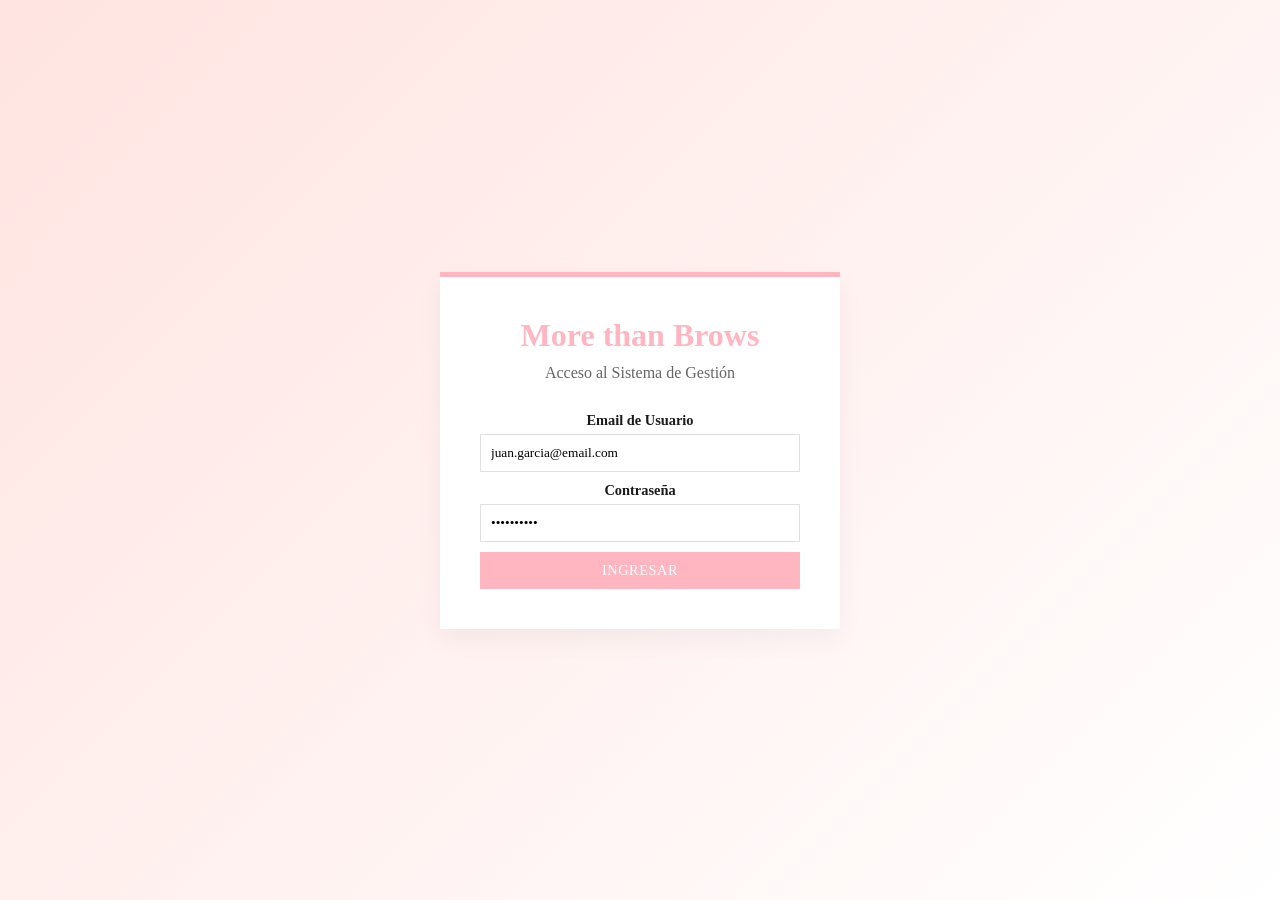
==== www/login.html @ eb9d2459 "Implementación del TPV y CRUD de entidades" ====
<!DOCTYPE html>
<html lang="es">
<head>
    <meta charset="UTF-8">
    <title>Login - More than brows</title>
    <link rel="stylesheet" href="css/styles.css">
</head>
<body class="login-body">
    <div class="login-card">
        <h1 style="color: var(--rosa-principal); margin-bottom: 10px;">More than Brows</h1>
        <p style="margin-bottom: 30px; color: var(--gris-oscuro);">Acceso al Sistema de Gestión</p>
        
        <form id="loginForm">
            <div class="form-group">
                <label>Email de Usuario</label>
                <input type="email" id="email" value="juan.garcia@email.com" required>
            </div>
            <div class="form-group">
                <label>Contraseña</label>
                <input type="password" id="password" value="cualquiera" required>
            </div>
            <button type="submit" class="btn btn-primary" style="width: 100%;">Ingresar</button>
        </form>
        <p id="errorMsg" style="color: red; margin-top: 15px; display: none;">Usuario no encontrado en la base de datos.</p>
    </div>

    <script>
        const API_URL = 'http://localhost:5044/api'; // Ajustar puerto si es necesario

        document.getElementById('loginForm').addEventListener('submit', async (e) => {
            e.preventDefault();
            const email = document.getElementById('email').value;
            const errorMsg = document.getElementById('errorMsg');
            
            try {
                // Simulamos login buscando si el cliente existe por email
                // Nota: En un sistema real usarías un endpoint de Auth
                const response = await fetch(`${API_URL}/Cliente`);
                const clientes = await response.json();
                
                const usuario = clientes.find(c => c.email === email && c.activo === true);

                if (usuario) {
                    localStorage.setItem('user', JSON.stringify(usuario));
                    window.location.href = 'admin.html';
                } else {
                    errorMsg.style.display = 'block';
                }
            } catch (error) {
                console.error(error);
                errorMsg.innerText = "Error de conexión con la API";
                errorMsg.style.display = 'block';
            }
        });
    </script>
</body>
</html>
---- www/css/styles.css ----
:root {
    --rosa-principal: #FFB6C1;
    --rosa-secundario: #FFE4E1;
    --rosa-acento: #FFC0CB;
    --negro: #1A1A1A;
    --blanco: #FFFFFF;
    --gris-claro: #F5F5F5;
    --gris-medio: #E0E0E0;
    --gris-oscuro: #666666;
    --sidebar-width: 260px;
    --header-height: 70px;
    --transicion: all 0.3s ease;
}

* { box-sizing: border-box; margin: 0; padding: 0; }

body {
    font-family: 'Georgia', serif;
    background-color: var(--gris-claro);
    color: var(--negro);
    height: 100vh;
    overflow: hidden; /* Importante para el layout de panel */
}

/* --- Layout Principal --- */
.app-container {
    display: flex;
    height: 100vh;
}

/* Sidebar Navigation */
.sidebar {
    width: var(--sidebar-width);
    background: var(--blanco);
    border-right: 1px solid var(--gris-medio);
    display: flex;
    flex-direction: column;
    padding: 20px 0;
    flex-shrink: 0;
}

.brand {
    text-align: center;
    padding-bottom: 20px;
    border-bottom: 2px solid var(--rosa-secundario);
    margin-bottom: 20px;
}

.brand h2 { 
    color: var(--rosa-principal); 
    font-weight: 300; 
    letter-spacing: 1px;
    font-size: 1.5rem;
}

.nav-links { list-style: none; }

.nav-links li a {
    display: flex;
    align-items: center;
    padding: 15px 25px;
    color: var(--negro);
    text-decoration: none;
    transition: var(--transicion);
    border-left: 4px solid transparent;
    font-size: 1rem;
}

.nav-links li a:hover, .nav-links li a.active {
    background-color: var(--rosa-secundario);
    border-left-color: var(--rosa-principal);
    font-weight: bold;
}

.nav-icon { margin-right: 10px; width: 20px; text-align: center; }

/* Main Content Area */
.main-content {
    flex: 1;
    overflow-y: auto;
    padding: 30px;
    background-color: #FAFAFA;
}

.section { display: none; animation: fadeIn 0.3s ease; }
.section.active { display: block; }

@keyframes fadeIn { from { opacity: 0; transform: translateY(10px); } to { opacity: 1; transform: translateY(0); } }

.page-header {
    display: flex;
    justify-content: space-between;
    align-items: center;
    margin-bottom: 30px;
    padding-bottom: 15px;
    border-bottom: 1px solid var(--gris-medio);
}

.page-header h2 { color: var(--rosa-principal); font-weight: 400; border: none; margin: 0; }

/* --- Tablas CRUD --- */
.table-container {
    background: var(--blanco);
    border: 1px solid var(--gris-medio);
    box-shadow: 0 2px 5px rgba(0,0,0,0.05);
    overflow-x: auto;
}

table { width: 100%; border-collapse: collapse; }

th {
    background-color: var(--rosa-secundario);
    text-align: left;
    padding: 15px;
    font-weight: 600;
    color: var(--negro);
    border-bottom: 2px solid var(--rosa-principal);
}

td { padding: 12px 15px; border-bottom: 1px solid var(--gris-medio); }
tr:hover { background-color: #FFF0F5; }

/* Formularios */
.form-grid {
    display: grid;
    grid-template-columns: repeat(auto-fit, minmax(200px, 1fr));
    gap: 15px;
    margin-bottom: 20px;
    background: var(--blanco);
    padding: 20px;
    border: 1px solid var(--gris-medio);
}

.form-group { margin-bottom: 10px; }
.form-group label { display: block; margin-bottom: 5px; font-size: 0.9em; font-weight: bold;}
.form-group input, .form-group select {
    width: 100%; padding: 10px; border: 1px solid var(--gris-medio); font-family: 'Georgia';
}
.form-group input:focus { border-color: var(--rosa-principal); outline: none; }

/* Botones */
.btn {
    padding: 10px 20px;
    border: none;
    cursor: pointer;
    font-family: 'Georgia', serif;
    font-size: 0.9em;
    transition: 0.3s;
    text-transform: uppercase;
    letter-spacing: 0.5px;
}

.btn-primary { background: var(--rosa-principal); color: var(--blanco); }
.btn-primary:hover { background: var(--rosa-acento); transform: translateY(-2px); box-shadow: 0 4px 6px rgba(0,0,0,0.1); }

.btn-danger { background: #ff6b6b; color: white; }
.btn-sm { padding: 5px 10px; font-size: 0.8em; margin-right: 5px; }

/* --- TPV (Punto de Venta) --- */
.tpv-layout {
    display: grid;
    grid-template-columns: 2fr 1fr;
    gap: 20px;
    height: calc(100vh - 150px);
}

.product-grid {
    display: grid;
    grid-template-columns: repeat(auto-fill, minmax(160px, 1fr));
    gap: 15px;
    overflow-y: auto;
    padding-right: 10px;
}

.tpv-card {
    background: var(--blanco);
    border: 1px solid var(--gris-medio);
    padding: 15px;
    text-align: center;
    cursor: pointer;
    transition: 0.2s;
    display: flex;
    flex-direction: column;
    justify-content: space-between;
    height: 150px;
}

.tpv-card:hover { border-color: var(--rosa-principal); box-shadow: 0 4px 10px rgba(0,0,0,0.1); transform: translateY(-2px); }
.tpv-card h4 { font-size: 1rem; margin-bottom: 5px; }
.tpv-card .price { color: var(--rosa-principal); font-weight: bold; font-size: 1.2rem; }

.ticket-panel {
    background: var(--blanco);
    border: 1px solid var(--gris-medio);
    display: flex;
    flex-direction: column;
    padding: 20px;
    box-shadow: 0 4px 15px rgba(0,0,0,0.05);
}

.ticket-header { text-align: center; border-bottom: 2px dashed var(--gris-medio); padding-bottom: 10px; margin-bottom: 10px; }
.ticket-items { flex: 1; overflow-y: auto; margin-bottom: 15px; }

.ticket-item {
    display: flex;
    justify-content: space-between;
    align-items: center;
    margin-bottom: 10px;
    font-size: 0.9em;
    padding-bottom: 5px;
    border-bottom: 1px solid #eee;
}

.ticket-total-section { border-top: 2px solid var(--negro); padding-top: 15px; }
.ticket-row { display: flex; justify-content: space-between; margin-bottom: 5px; }
.total-final { font-size: 1.5em; color: var(--rosa-principal); font-weight: bold; }

/* --- Login Page --- */
.login-body {
    display: flex;
    justify-content: center;
    align-items: center;
    height: 100vh;
    background: linear-gradient(135deg, var(--rosa-secundario), var(--blanco));
}

.login-card {
    background: var(--blanco);
    padding: 40px;
    width: 400px;
    box-shadow: 0 10px 25px rgba(0,0,0,0.05);
    border-top: 5px solid var(--rosa-principal);
    text-align: center;
}

/* Modales */
.modal {
    display: none; position: fixed; top: 0; left: 0; width: 100%; height: 100%;
    background: rgba(0,0,0,0.4); z-index: 1000; justify-content: center; align-items: center;
}
.modal.active { display: flex; }
.modal-content { background: var(--blanco); padding: 30px; width: 500px; max-width: 90%; border-radius: 4px; }
.modal-footer { margin-top: 20px; text-align: right; }
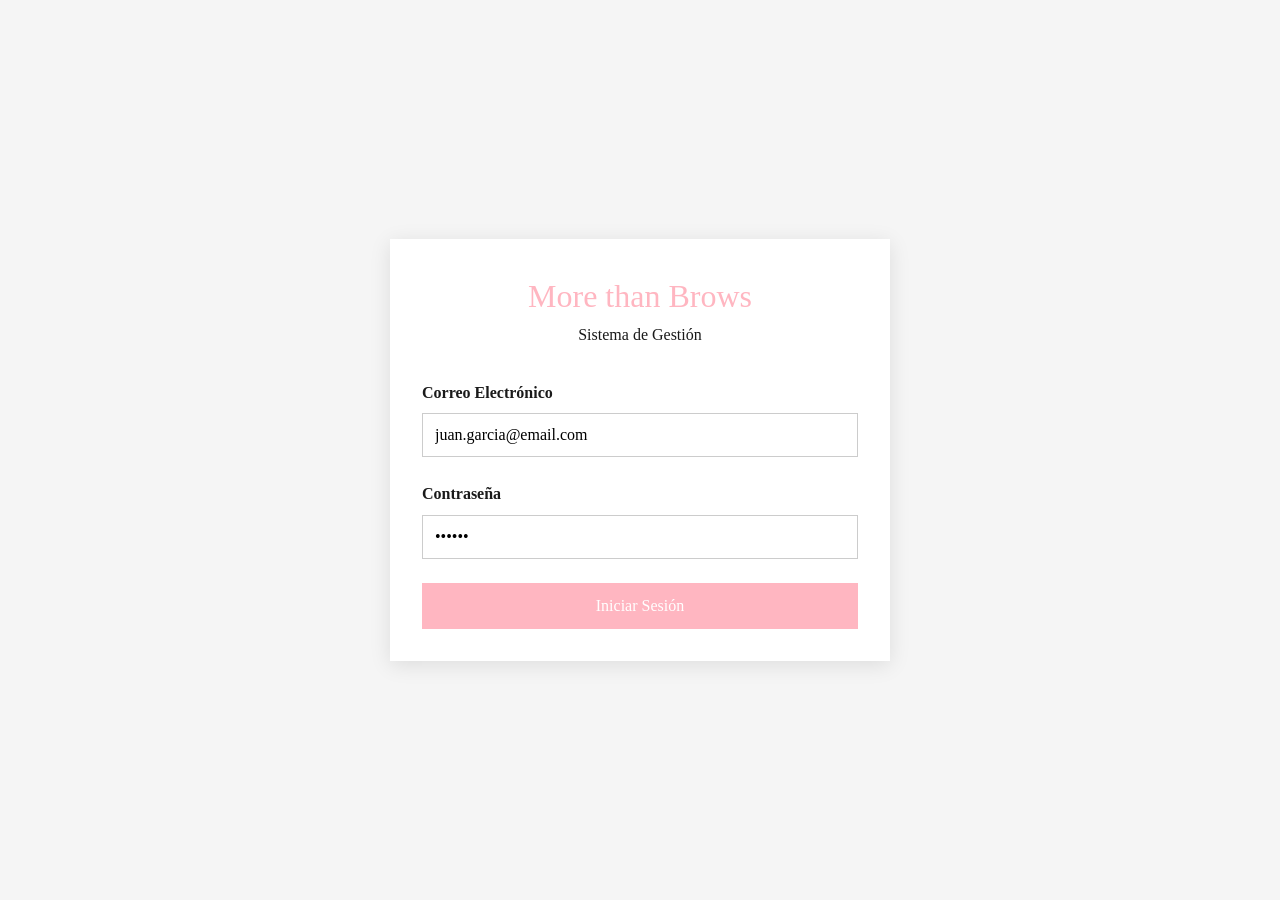
==== commit 31239c8c: "Implementación de la filosofía Mobile First, accesibilidad y nomenclatura BEM" ====
--- a/www/login.html
+++ b/www/login.html
@@ -2,30 +2,39 @@
 <html lang="es">
 <head>
     <meta charset="UTF-8">
-    <title>Login - More than brows</title>
+    <meta name="viewport" content="width=device-width, initial-scale=1.0">
+    <title>Acceso - More than brows</title>
     <link rel="stylesheet" href="css/styles.css">
 </head>
-<body class="login-body">
-    <div class="login-card">
-        <h1 style="color: var(--rosa-principal); margin-bottom: 10px;">More than Brows</h1>
-        <p style="margin-bottom: 30px; color: var(--gris-oscuro);">Acceso al Sistema de Gestión</p>
+<body style="display: flex; justify-content: center; align-items: center; min-height: 100vh;">
+
+    <main class="modal__content" role="main">
+        <header style="text-align: center; margin-bottom: 32px;">
+            <h1 style="color: var(--color-primary); font-weight: 300;">More than Brows</h1>
+            <p>Sistema de Gestión</p>
+        </header>
         
-        <form id="loginForm">
-            <div class="form-group">
-                <label>Email de Usuario</label>
-                <input type="email" id="email" value="juan.garcia@email.com" required>
+        <form id="loginForm" class="form">
+            <div class="form__group">
+                <label for="email" class="form__label">Correo Electrónico</label>
+                <input type="email" id="email" class="form__input" value="juan.garcia@email.com" required aria-required="true">
             </div>
-            <div class="form-group">
-                <label>Contraseña</label>
-                <input type="password" id="password" value="cualquiera" required>
+            
+            <div class="form__group">
+                <label for="password" class="form__label">Contraseña</label>
+                <input type="password" id="password" class="form__input" value="123456" required aria-required="true">
             </div>
-            <button type="submit" class="btn btn-primary" style="width: 100%;">Ingresar</button>
+            
+            <button type="submit" class="btn btn--primary btn--block">Iniciar Sesión</button>
         </form>
-        <p id="errorMsg" style="color: red; margin-top: 15px; display: none;">Usuario no encontrado en la base de datos.</p>
-    </div>
+
+        <div id="errorMsg" role="alert" aria-live="assertive" style="color: var(--color-danger); margin-top: 16px; display: none; text-align: center;">
+            Usuario o contraseña incorrectos.
+        </div>
+    </main>
 
     <script>
-        const API_URL = 'http://localhost:5044/api'; // Ajustar puerto si es necesario
+        const API_URL = 'http://localhost:5044/api'; 
 
         document.getElementById('loginForm').addEventListener('submit', async (e) => {
             e.preventDefault();
@@ -33,12 +42,11 @@
             const errorMsg = document.getElementById('errorMsg');
             
             try {
-                // Simulamos login buscando si el cliente existe por email
-                // Nota: En un sistema real usarías un endpoint de Auth
-                const response = await fetch(`${API_URL}/Cliente`);
+                // Login simulado buscando usuario activo
+                const response = await fetch(`${API_URL}/Cliente?filtroEstadoActivo=true`);
                 const clientes = await response.json();
                 
-                const usuario = clientes.find(c => c.email === email && c.activo === true);
+                const usuario = clientes.find(c => c.email === email);
 
                 if (usuario) {
                     localStorage.setItem('user', JSON.stringify(usuario));
@@ -48,7 +56,7 @@
                 }
             } catch (error) {
                 console.error(error);
-                errorMsg.innerText = "Error de conexión con la API";
+                errorMsg.textContent = "Error de conexión con el servidor.";
                 errorMsg.style.display = 'block';
             }
         });
--- a/www/css/styles.css
+++ b/www/css/styles.css
@@ -1,243 +1,395 @@
 :root {
-    --rosa-principal: #FFB6C1;
-    --rosa-secundario: #FFE4E1;
-    --rosa-acento: #FFC0CB;
-    --negro: #1A1A1A;
-    --blanco: #FFFFFF;
-    --gris-claro: #F5F5F5;
-    --gris-medio: #E0E0E0;
-    --gris-oscuro: #666666;
-    --sidebar-width: 260px;
-    --header-height: 70px;
-    --transicion: all 0.3s ease;
-}
-
-* { box-sizing: border-box; margin: 0; padding: 0; }
+    /* Paleta de Colores (Guía de Estilo) */
+    --color-primary: #FFB6C1;       /* Rosa Principal */
+    --color-secondary: #FFE4E1;     /* Rosa Secundario */
+    --color-accent: #FFC0CB;        /* Rosa Acento */
+    --color-text: #1A1A1A;          /* Negro */
+    --color-text-light: #666666;    /* Gris Oscuro */
+    --color-bg: #F5F5F5;            /* Gris Claro */
+    --color-white: #FFFFFF;
+    --color-danger: #D32F2F;
+    
+    /* Espaciado y Dimensiones */
+    --space-xs: 8px;
+    --space-sm: 16px;
+    --space-md: 24px;
+    --space-lg: 32px;
+    
+    --sidebar-width: 280px;
+    --border-radius: 4px; /* Minimalista según guía */
+    --transition: all 0.3s ease;
+}
+
+/* Reset Básico y Tipografía */
+*, *::before, *::after {
+    box-sizing: border-box;
+    margin: 0;
+    padding: 0;
+}
 
 body {
-    font-family: 'Georgia', serif;
-    background-color: var(--gris-claro);
-    color: var(--negro);
-    height: 100vh;
-    overflow: hidden; /* Importante para el layout de panel */
-}
-
-/* --- Layout Principal --- */
-.app-container {
-    display: flex;
-    height: 100vh;
-}
-
-/* Sidebar Navigation */
-.sidebar {
-    width: var(--sidebar-width);
-    background: var(--blanco);
-    border-right: 1px solid var(--gris-medio);
-    display: flex;
-    flex-direction: column;
-    padding: 20px 0;
-    flex-shrink: 0;
-}
-
-.brand {
-    text-align: center;
-    padding-bottom: 20px;
-    border-bottom: 2px solid var(--rosa-secundario);
-    margin-bottom: 20px;
-}
-
-.brand h2 { 
-    color: var(--rosa-principal); 
-    font-weight: 300; 
-    letter-spacing: 1px;
-    font-size: 1.5rem;
-}
-
-.nav-links { list-style: none; }
-
-.nav-links li a {
-    display: flex;
-    align-items: center;
-    padding: 15px 25px;
-    color: var(--negro);
-    text-decoration: none;
-    transition: var(--transicion);
-    border-left: 4px solid transparent;
-    font-size: 1rem;
-}
-
-.nav-links li a:hover, .nav-links li a.active {
-    background-color: var(--rosa-secundario);
-    border-left-color: var(--rosa-principal);
-    font-weight: bold;
-}
-
-.nav-icon { margin-right: 10px; width: 20px; text-align: center; }
-
-/* Main Content Area */
-.main-content {
-    flex: 1;
-    overflow-y: auto;
-    padding: 30px;
-    background-color: #FAFAFA;
-}
-
-.section { display: none; animation: fadeIn 0.3s ease; }
-.section.active { display: block; }
-
-@keyframes fadeIn { from { opacity: 0; transform: translateY(10px); } to { opacity: 1; transform: translateY(0); } }
-
-.page-header {
-    display: flex;
-    justify-content: space-between;
-    align-items: center;
-    margin-bottom: 30px;
-    padding-bottom: 15px;
-    border-bottom: 1px solid var(--gris-medio);
-}
-
-.page-header h2 { color: var(--rosa-principal); font-weight: 400; border: none; margin: 0; }
-
-/* --- Tablas CRUD --- */
-.table-container {
-    background: var(--blanco);
-    border: 1px solid var(--gris-medio);
-    box-shadow: 0 2px 5px rgba(0,0,0,0.05);
-    overflow-x: auto;
-}
-
-table { width: 100%; border-collapse: collapse; }
-
-th {
-    background-color: var(--rosa-secundario);
-    text-align: left;
-    padding: 15px;
-    font-weight: 600;
-    color: var(--negro);
-    border-bottom: 2px solid var(--rosa-principal);
-}
-
-td { padding: 12px 15px; border-bottom: 1px solid var(--gris-medio); }
-tr:hover { background-color: #FFF0F5; }
-
-/* Formularios */
-.form-grid {
-    display: grid;
-    grid-template-columns: repeat(auto-fit, minmax(200px, 1fr));
-    gap: 15px;
-    margin-bottom: 20px;
-    background: var(--blanco);
-    padding: 20px;
-    border: 1px solid var(--gris-medio);
-}
-
-.form-group { margin-bottom: 10px; }
-.form-group label { display: block; margin-bottom: 5px; font-size: 0.9em; font-weight: bold;}
-.form-group input, .form-group select {
-    width: 100%; padding: 10px; border: 1px solid var(--gris-medio); font-family: 'Georgia';
-}
-.form-group input:focus { border-color: var(--rosa-principal); outline: none; }
+    font-family: 'Georgia', 'Times New Roman', serif;
+    background-color: var(--color-bg);
+    color: var(--color-text);
+    line-height: 1.6;
+    font-size: 16px; /* Base legible */
+}
+
+/* --- Componentes UI (BEM) --- */
 
 /* Botones */
 .btn {
-    padding: 10px 20px;
-    border: none;
+    display: inline-block;
+    padding: 12px 24px;
+    font-family: 'Georgia', serif;
+    font-size: 1rem;
+    border: 2px solid transparent;
     cursor: pointer;
-    font-family: 'Georgia', serif;
-    font-size: 0.9em;
-    transition: 0.3s;
-    text-transform: uppercase;
-    letter-spacing: 0.5px;
-}
-
-.btn-primary { background: var(--rosa-principal); color: var(--blanco); }
-.btn-primary:hover { background: var(--rosa-acento); transform: translateY(-2px); box-shadow: 0 4px 6px rgba(0,0,0,0.1); }
-
-.btn-danger { background: #ff6b6b; color: white; }
-.btn-sm { padding: 5px 10px; font-size: 0.8em; margin-right: 5px; }
-
-/* --- TPV (Punto de Venta) --- */
-.tpv-layout {
+    transition: var(--transition);
+    text-align: center;
+    min-height: 44px; /* Touch target size accessible */
+    background-color: transparent;
+}
+
+.btn:focus-visible {
+    outline: 3px solid var(--color-text);
+    outline-offset: 2px;
+}
+
+.btn--primary {
+    background-color: var(--color-primary);
+    color: var(--color-white);
+}
+
+.btn--primary:hover {
+    background-color: var(--color-accent);
+    transform: translateY(-2px);
+}
+
+.btn--danger {
+    background-color: var(--color-white);
+    color: var(--color-danger);
+    border-color: var(--color-danger);
+}
+
+.btn--sm {
+    padding: 4px 12px;
+    font-size: 0.9rem;
+    min-height: 32px;
+}
+
+.btn--block {
+    display: block;
+    width: 100%;
+}
+
+/* Formularios */
+.form__group {
+    margin-bottom: var(--space-md);
+}
+
+.form__label {
+    display: block;
+    margin-bottom: var(--space-xs);
+    font-weight: bold;
+    color: var(--color-text);
+}
+
+.form__input, .form__select {
+    width: 100%;
+    padding: 12px;
+    border: 1px solid #CCC;
+    font-family: inherit;
+    font-size: 1rem;
+    background-color: var(--color-white);
+}
+
+.form__input:focus, .form__select:focus {
+    border-color: var(--color-primary);
+    outline: 3px solid var(--color-secondary);
+}
+
+/* Layout Principal (Mobile First: Sidebar oculto/abajo, Contenido 100%) */
+.layout {
+    display: flex;
+    flex-direction: column;
+    min-height: 100vh;
+}
+
+.layout__main {
+    flex: 1;
+    padding: var(--space-md);
+    padding-bottom: 90px; /* Espacio para navbar móvil */
+    overflow-y: auto;
+}
+
+/* Sidebar / Navbar */
+.sidebar {
+    background-color: var(--color-white);
+    border-top: 1px solid #E0E0E0;
+    position: fixed;
+    bottom: 0;
+    width: 100%;
+    z-index: 100;
+    padding: var(--space-xs) 0;
+}
+
+.sidebar__brand {
+    display: none; /* Oculto en móvil */
+}
+
+.sidebar__nav {
+    display: flex;
+    justify-content: space-around;
+    list-style: none;
+}
+
+.sidebar__link {
+    display: flex;
+    flex-direction: column;
+    align-items: center;
+    text-decoration: none;
+    color: var(--color-text-light);
+    font-size: 0.8rem;
+    padding: var(--space-xs);
+}
+
+.sidebar__link--active {
+    color: var(--color-primary);
+    font-weight: bold;
+}
+
+.sidebar__icon {
+    width: 24px;
+    height: 24px;
+    margin-bottom: 4px;
+    fill: currentColor;
+}
+
+/* Header de Página */
+.page-header {
+    margin-bottom: var(--space-lg);
+    border-bottom: 1px solid var(--color-secondary);
+    padding-bottom: var(--space-sm);
+}
+
+.page-header__title {
+    color: var(--color-primary);
+    font-size: 1.8rem;
+    font-weight: normal;
+}
+
+/* --- Componentes Específicos --- */
+
+/* Tablas (Responsive: Scroll horizontal) */
+.data-table-wrapper {
+    overflow-x: auto;
+    background: var(--color-white);
+    border: 1px solid #E0E0E0;
+    margin-top: var(--space-md);
+}
+
+.data-table {
+    width: 100%;
+    border-collapse: collapse;
+    min-width: 600px; /* Fuerza scroll en pantallas muy pequeñas */
+}
+
+.data-table__header {
+    background-color: var(--color-secondary);
+    text-align: left;
+}
+
+.data-table__th, .data-table__cell {
+    padding: var(--space-sm);
+    border-bottom: 1px solid #EEE;
+}
+
+/* TPV Grid (Mobile: 2 columnas) */
+.tpv {
+    display: flex;
+    flex-direction: column;
+    gap: var(--space-md);
+}
+
+.tpv__grid {
     display: grid;
-    grid-template-columns: 2fr 1fr;
-    gap: 20px;
-    height: calc(100vh - 150px);
-}
-
-.product-grid {
-    display: grid;
-    grid-template-columns: repeat(auto-fill, minmax(160px, 1fr));
-    gap: 15px;
+    grid-template-columns: repeat(2, 1fr); /* 2 columnas en móvil */
+    gap: var(--space-sm);
+    max-height: 50vh;
     overflow-y: auto;
-    padding-right: 10px;
-}
-
-.tpv-card {
-    background: var(--blanco);
-    border: 1px solid var(--gris-medio);
-    padding: 15px;
-    text-align: center;
-    cursor: pointer;
-    transition: 0.2s;
+}
+
+.product-card {
+    background: var(--color-white);
+    border: 1px solid #E0E0E0;
+    padding: var(--space-sm);
     display: flex;
     flex-direction: column;
     justify-content: space-between;
-    height: 150px;
-}
-
-.tpv-card:hover { border-color: var(--rosa-principal); box-shadow: 0 4px 10px rgba(0,0,0,0.1); transform: translateY(-2px); }
-.tpv-card h4 { font-size: 1rem; margin-bottom: 5px; }
-.tpv-card .price { color: var(--rosa-principal); font-weight: bold; font-size: 1.2rem; }
-
-.ticket-panel {
-    background: var(--blanco);
-    border: 1px solid var(--gris-medio);
-    display: flex;
-    flex-direction: column;
-    padding: 20px;
-    box-shadow: 0 4px 15px rgba(0,0,0,0.05);
-}
-
-.ticket-header { text-align: center; border-bottom: 2px dashed var(--gris-medio); padding-bottom: 10px; margin-bottom: 10px; }
-.ticket-items { flex: 1; overflow-y: auto; margin-bottom: 15px; }
-
-.ticket-item {
+    text-align: center;
+    transition: var(--transition);
+}
+
+/* Usamos button para accesibilidad (teclado) */
+.product-card[role="button"]:focus {
+    border-color: var(--color-primary);
+    outline: 2px solid var(--color-primary);
+}
+
+.product-card__title {
+    font-size: 1rem;
+    margin-bottom: var(--space-xs);
+}
+
+.product-card__price {
+    color: var(--color-primary);
+    font-weight: bold;
+    font-size: 1.1rem;
+}
+
+/* Ticket TPV */
+.ticket {
+    background: var(--color-white);
+    border: 1px solid #E0E0E0;
+    padding: var(--space-md);
+}
+
+.ticket__items {
+    max-height: 200px;
+    overflow-y: auto;
+    margin-bottom: var(--space-md);
+    border-bottom: 1px dashed #CCC;
+}
+
+.ticket__item {
     display: flex;
     justify-content: space-between;
+    margin-bottom: var(--space-xs);
     align-items: center;
-    margin-bottom: 10px;
-    font-size: 0.9em;
-    padding-bottom: 5px;
-    border-bottom: 1px solid #eee;
-}
-
-.ticket-total-section { border-top: 2px solid var(--negro); padding-top: 15px; }
-.ticket-row { display: flex; justify-content: space-between; margin-bottom: 5px; }
-.total-final { font-size: 1.5em; color: var(--rosa-principal); font-weight: bold; }
-
-/* --- Login Page --- */
-.login-body {
-    display: flex;
+}
+
+.ticket__total {
+    font-size: 1.5rem;
+    color: var(--color-primary);
+    text-align: right;
+    font-weight: bold;
+}
+
+/* Modal */
+.modal {
+    display: none;
+    position: fixed;
+    top: 0; left: 0;
+    width: 100%; height: 100%;
+    background-color: rgba(0,0,0,0.5);
+    z-index: 1000;
     justify-content: center;
     align-items: center;
-    height: 100vh;
-    background: linear-gradient(135deg, var(--rosa-secundario), var(--blanco));
-}
-
-.login-card {
-    background: var(--blanco);
-    padding: 40px;
-    width: 400px;
-    box-shadow: 0 10px 25px rgba(0,0,0,0.05);
-    border-top: 5px solid var(--rosa-principal);
-    text-align: center;
-}
-
-/* Modales */
-.modal {
-    display: none; position: fixed; top: 0; left: 0; width: 100%; height: 100%;
-    background: rgba(0,0,0,0.4); z-index: 1000; justify-content: center; align-items: center;
-}
-.modal.active { display: flex; }
-.modal-content { background: var(--blanco); padding: 30px; width: 500px; max-width: 90%; border-radius: 4px; }
-.modal-footer { margin-top: 20px; text-align: right; }+    padding: var(--space-md);
+}
+
+.modal--active {
+    display: flex;
+}
+
+.modal__content {
+    background: var(--color-white);
+    padding: var(--space-lg);
+    width: 100%;
+    max-width: 500px;
+    box-shadow: 0 4px 20px rgba(0,0,0,0.1);
+}
+
+/* Helper para esconder visualmente pero no para screen readers */
+.sr-only {
+    position: absolute;
+    width: 1px; height: 1px;
+    padding: 0; margin: -1px;
+    overflow: hidden;
+    clip: rect(0, 0, 0, 0);
+    white-space: nowrap;
+    border-width: 0;
+}
+
+/* Secciones SPA */
+.section { display: none; }
+.section--active { display: block; animation: fade-in 0.3s; }
+
+@keyframes fade-in {
+    from { opacity: 0; transform: translateY(10px); }
+    to { opacity: 1; transform: translateY(0); }
+}
+
+/* --- MEDIA QUERIES (Desktop) --- */
+@media (min-width: 1024px) {
+    .layout {
+        flex-direction: row;
+    }
+
+    .layout__main {
+        margin-left: var(--sidebar-width);
+        padding-bottom: var(--space-md);
+    }
+
+    .sidebar {
+        width: var(--sidebar-width);
+        height: 100vh;
+        top: 0;
+        border-top: none;
+        border-right: 1px solid #E0E0E0;
+        display: flex;
+        flex-direction: column;
+        padding: var(--space-lg) 0;
+    }
+
+    .sidebar__brand {
+        display: block;
+        text-align: center;
+        margin-bottom: var(--space-lg);
+        padding-bottom: var(--space-md);
+        border-bottom: 2px solid var(--color-secondary);
+    }
+
+    .sidebar__brand-title {
+        color: var(--color-primary);
+        font-weight: 300;
+        letter-spacing: 1px;
+    }
+
+    .sidebar__nav {
+        flex-direction: column;
+    }
+
+    .sidebar__link {
+        flex-direction: row;
+        font-size: 1rem;
+        padding: var(--space-md) var(--space-lg);
+        border-left: 4px solid transparent;
+    }
+
+    .sidebar__link--active {
+        background-color: var(--color-secondary);
+        border-left-color: var(--color-primary);
+    }
+
+    .sidebar__icon {
+        margin-bottom: 0;
+        margin-right: var(--space-md);
+    }
+
+    /* Desktop TPV */
+    .tpv {
+        flex-direction: row;
+    }
+    
+    .tpv__grid {
+        flex: 2;
+        grid-template-columns: repeat(auto-fill, minmax(180px, 1fr));
+        max-height: calc(100vh - 200px);
+    }
+
+    .tpv__ticket {
+        flex: 1;
+    }
+}
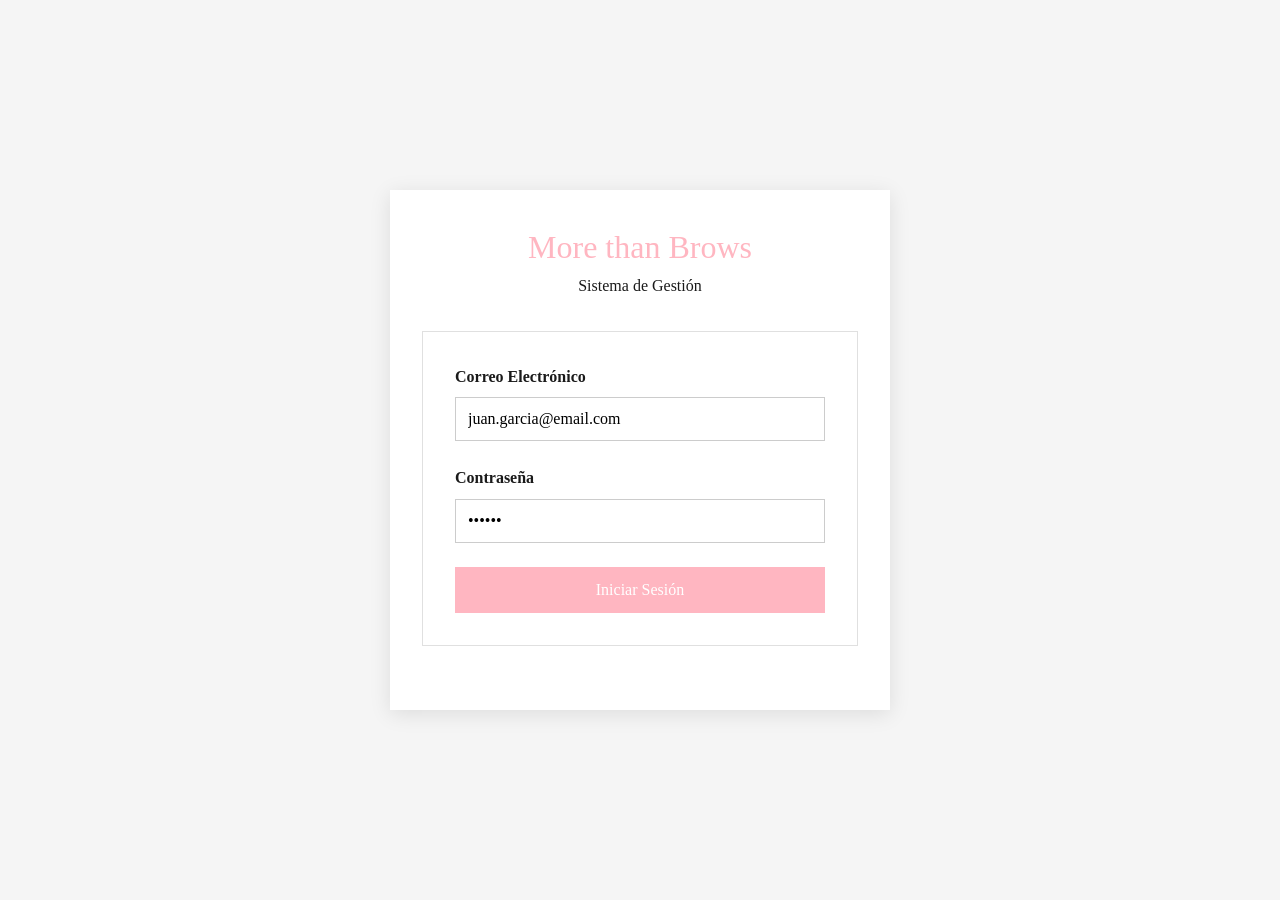
==== commit a80a9dbf: "Corregido puerto erroneo (5044 -> 6807) en localhost en app.js y login.html" ====
--- a/www/login.html
+++ b/www/login.html
@@ -34,7 +34,7 @@
     </main>
 
     <script>
-        const API_URL = 'http://localhost:5044/api'; 
+        const API_URL = 'http://localhost:8607/api';
 
         document.getElementById('loginForm').addEventListener('submit', async (e) => {
             e.preventDefault();
--- a/www/css/styles.css
+++ b/www/css/styles.css
@@ -84,6 +84,13 @@
 }
 
 /* Formularios */
+.form {
+    background-color: var(--color-white);
+    padding: var(--space-lg);
+    margin-bottom: var(--space-lg);
+    border: 1px solid #E0E0E0;
+}
+
 .form__group {
     margin-bottom: var(--space-md);
 }
@@ -107,6 +114,21 @@
 .form__input:focus, .form__select:focus {
     border-color: var(--color-primary);
     outline: 3px solid var(--color-secondary);
+}
+
+/* Barra de Filtros */
+.filter-bar {
+    display: flex;
+    gap: var(--space-sm);
+    margin-bottom: var(--space-lg);
+    padding: var(--space-md);
+    background-color: var(--color-white);
+    border: 1px solid #E0E0E0;
+    flex-wrap: wrap;
+}
+
+.filter-bar > * {
+    min-width: 150px;
 }
 
 /* Layout Principal (Mobile First: Sidebar oculto/abajo, Contenido 100%) */
@@ -132,6 +154,7 @@
     width: 100%;
     z-index: 100;
     padding: var(--space-xs) 0;
+    overflow-x: auto;
 }
 
 .sidebar__brand {
@@ -140,8 +163,10 @@
 
 .sidebar__nav {
     display: flex;
-    justify-content: space-around;
+    justify-content: flex-start;
     list-style: none;
+    gap: var(--space-xs);
+    padding: 0 var(--space-sm);
 }
 
 .sidebar__link {
@@ -150,8 +175,9 @@
     align-items: center;
     text-decoration: none;
     color: var(--color-text-light);
-    font-size: 0.8rem;
+    font-size: 0.7rem;
     padding: var(--space-xs);
+    white-space: nowrap;
 }
 
 .sidebar__link--active {
@@ -229,12 +255,18 @@
     justify-content: space-between;
     text-align: center;
     transition: var(--transition);
+    cursor: pointer;
 }
 
 /* Usamos button para accesibilidad (teclado) */
 .product-card[role="button"]:focus {
     border-color: var(--color-primary);
     outline: 2px solid var(--color-primary);
+}
+
+.product-card:hover {
+    background-color: var(--color-secondary);
+    transform: translateY(-2px);
 }
 
 .product-card__title {
@@ -267,6 +299,10 @@
     justify-content: space-between;
     margin-bottom: var(--space-xs);
     align-items: center;
+}
+
+.ticket__summary {
+    margin-top: var(--space-md);
 }
 
 .ticket__total {
@@ -341,6 +377,7 @@
         display: flex;
         flex-direction: column;
         padding: var(--space-lg) 0;
+        overflow-y: auto;
     }
 
     .sidebar__brand {
@@ -359,10 +396,12 @@
 
     .sidebar__nav {
         flex-direction: column;
+        padding: 0;
     }
 
     .sidebar__link {
         flex-direction: row;
+        justify-content: flex-start;
         font-size: 1rem;
         padding: var(--space-md) var(--space-lg);
         border-left: 4px solid transparent;
@@ -392,4 +431,72 @@
     .tpv__ticket {
         flex: 1;
     }
+}
+
+/* Sistema de Notificaciones Toast */
+.toast {
+    position: fixed;
+    top: 20px;
+    right: 20px;
+    min-width: 300px;
+    padding: var(--space-md);
+    background: var(--color-white);
+    border-left: 4px solid var(--color-primary);
+    box-shadow: 0 4px 12px rgba(0,0,0,0.15);
+    z-index: 2000;
+    animation: slideIn 0.3s ease;
+    display: flex;
+    align-items: center;
+    gap: var(--space-sm);
+}
+
+.toast--success {
+    border-left-color: #4CAF50;
+}
+
+.toast--error {
+    border-left-color: var(--color-danger);
+}
+
+.toast--warning {
+    border-left-color: #FF9800;
+}
+
+.toast__icon {
+    font-size: 1.5rem;
+}
+
+.toast__content {
+    flex: 1;
+}
+
+.toast__title {
+    font-weight: bold;
+    margin-bottom: 4px;
+}
+
+.toast__close {
+    background: none;
+    border: none;
+    font-size: 1.2rem;
+    cursor: pointer;
+    color: var(--color-text-light);
+}
+
+@keyframes slideIn {
+    from {
+        transform: translateX(400px);
+        opacity: 0;
+    }
+    to {
+        transform: translateX(0);
+        opacity: 1;
+    }
+}
+
+@keyframes slideOut {
+    to {
+        transform: translateX(400px);
+        opacity: 0;
+    }
 }
